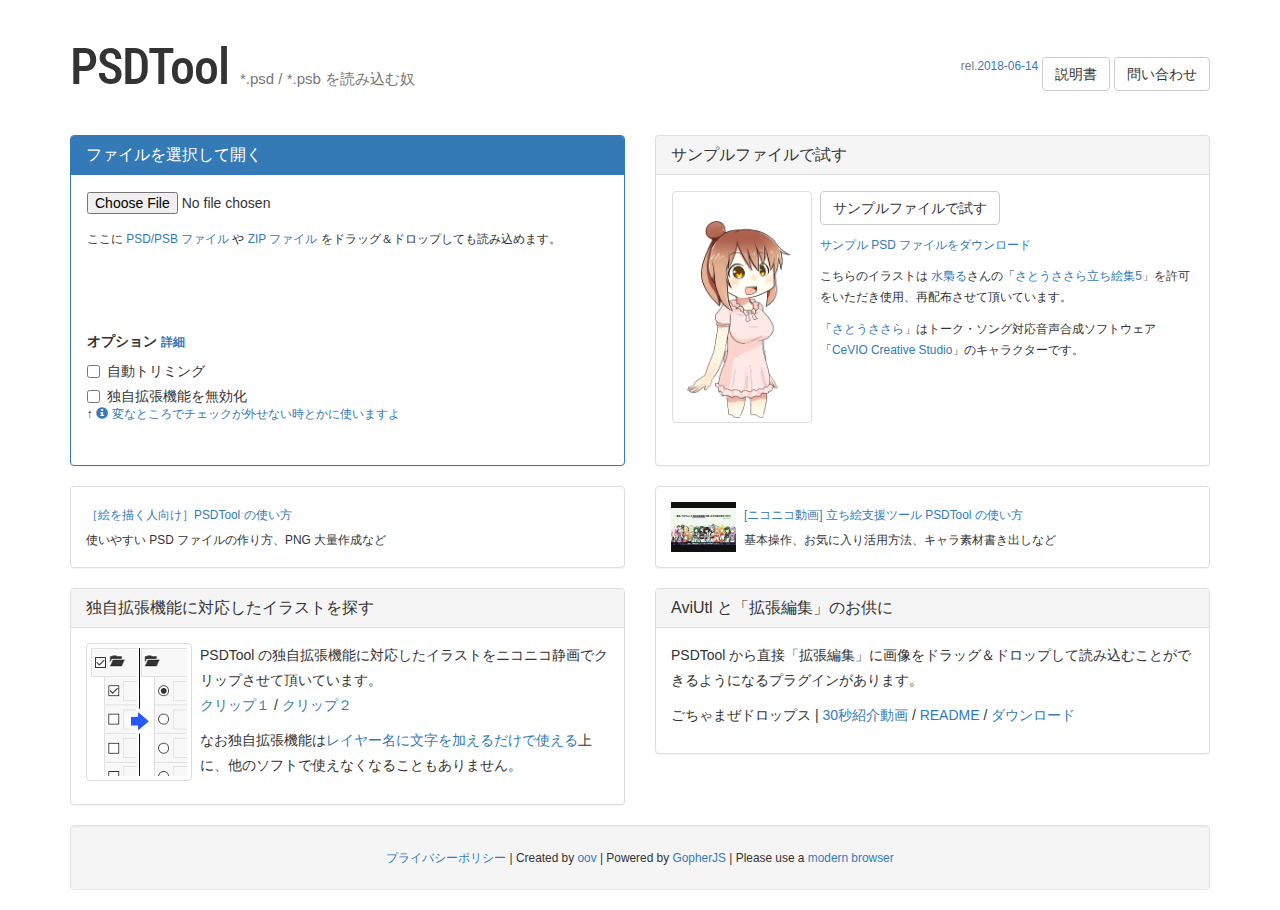
==== psdtool/index.html @ 68acddce "update psdtool" ====
<!DOCTYPE html>
<html lang="ja">
<meta charset="utf-8">
<meta name="viewport" content="width=device-width, initial-scale=1">
<title>PSDTool</title>
<!-- Global site tag (gtag.js) - Google Analytics -->
<script async src="https://www.googletagmanager.com/gtag/js?id=UA-112085472-1"></script>
<script>
  window.dataLayer = window.dataLayer || [];
  function gtag(){dataLayer.push(arguments);}
  gtag('js', new Date());

  gtag('config', 'UA-112085472-1');
</script>
<link rel="stylesheet" href="https://maxcdn.bootstrapcdn.com/bootstrap/3.3.7/css/bootstrap.min.css" integrity="sha384-BVYiiSIFeK1dGmJRAkycuHAHRg32OmUcww7on3RYdg4Va+PmSTsz/K68vbdEjh4u"
    crossorigin="anonymous">
<link rel='stylesheet' href='https://fonts.googleapis.com/css?family=Roboto+Condensed:700'>
<link href="css/3rd.min.css" rel="stylesheet">
<link href="css/main.css" rel="stylesheet">

<body>
	<div id="file-open-ui" class="container">
		<div class="row">
			<div class="col-sm-7 text-nowrap">
				<h1>
					PSDTool
					<small>*.psd / *.psb を読み込む奴</small>
				</h1>
			</div>
			<div class="col-sm-5 text-nowrap psdtool-header">
				<small class="text-muted">rel.<a href="manual.html#changes" target="manual">2018-06-14</a></small>
				<a href="manual.html" target="manual" class="btn btn-default">説明書</a>
				<a href="https://docs.google.com/forms/d/1JUpD_i4e1-lR1CbeE_Lf_83jYGfzVNYg1Bjjn3hOAIw/viewform?entry.484637404=%E4%B8%8D%E5%85%B7%E5%90%88%E3%81%8C%E3%81%82%E3%81%A3%E3%81%9F&entry.1692870994"
				    target="report" class="btn btn-default">問い合わせ</a>
			</div>
		</div>
		<div id="error-report-ui" class="row">
			<div class="col-xs-12">
				<div id="error-message" class="alert alert-danger" role="alert"></div>
			</div>
		</div>
		<div class="row psdtool-loading">
			<div class="col-sm-6">
				<div class="panel panel-primary">
					<div class="panel-heading">
						<h2 class="panel-title">ファイルを選択して開く</h2>
					</div>
					<div class="panel-body">
						<div id="dropzone">
							<p>
								<input type="file" accept=".psd,.zip">
							</p>
							<p><small>
								ここに <a href="manual.html#supported-filetype" target="manual">PSD/PSB ファイル</a> や <a href="manual.html#supported-filetype-zip" target="manual">ZIP ファイル</a> をドラッグ＆ドロップしても読み込めます。
							</small></p>
							<dl id="additional-options">
								<dt>オプション <small><a href="manual.html#feature-options" target="manual">詳細</a></small></dt>
								<dd class="checkbox">
									<label for="option-auto-trim">
										<input type="checkbox" id="option-auto-trim"> 自動トリミング
									</label>
								</dd>
								<dd class="checkbox">
									<label for="option-safe-mode">
										<input type="checkbox" id="option-safe-mode"> 独自拡張機能を無効化
									</label>
									<p class="small">↑ <a href="manual.html#faq-layer-check" target="manual"><span class="glyphicon glyphicon-info-sign"></span> 変なところでチェックが外せない時とかに使いますよ</a></p>
								</dd>
							</dl>
						</div>
					</div>
				</div>
			</div>
			<div class="col-sm-6">
				<div class="panel panel-default">
					<div class="panel-heading">
						<h2 class="panel-title">サンプルファイルで試す</h2>
					</div>
					<div class="panel-body">
						<div id="try-sample">
							<img src="img/sample.png" width="140" height="240" class="psdtool-sampleimg img-thumbnail pull-left" alt="">
							<p>
								<button class="btn btn-default" id="samplefile" data-filename="img/im5467479.psd">サンプルファイルで試す</button>
							</p>
							<small>
								<p><a href="img/im5467479.psd">サンプル PSD ファイルをダウンロード</a></p>
								<p>
									こちらのイラストは <a href="https://twitter.com/hrowl" target="_blank">水梟る</a>さんの「<a href="http://seiga.nicovideo.jp/seiga/im5467479" target="_blank">さとうささら立ち絵集5</a>」を許可をいただき使用、再配布させて頂いています。
								</p>
								<p>
									「<a href="http://satosasara.com/" target="_blank">さとうささら</a>」はトーク・ソング対応音声合成ソフトウェア「<a href="http://cevio.jp/" target="_blank">CeVIO Creative Studio</a>」のキャラクターです。
								</p>
							</small>
						</div>
					</div>
				</div>
			</div>
		</div>
		<div class="row">
			<div class="col-sm-6">
				<div class="panel panel-default">
					<div class="panel-body">
						<small>
							<a target="_blank" href="http://bl.oov.ch/2016/08/psdtool.html">［絵を描く人向け］PSDTool の使い方</a><br>
							使いやすい PSD ファイルの作り方、PNG 大量作成など
						</small>
					</div>
				</div>
			</div>
			<div class="col-sm-6">
				<div class="panel panel-default">
					<div class="panel-body">
						<a class="hidden-sm" target="_blank" href="http://www.nicovideo.jp/watch/sm28712861"><img src="img/movie-thumb.jpg" width="65" height="50" class="pull-left" alt="" style="margin-right: 8px"></a>
						<small>
								<a target="_blank" href="http://www.nicovideo.jp/watch/sm28712861">[ニコニコ動画] 立ち絵支援ツール PSDTool の使い方</a><br>
								基本操作、お気に入り活用方法、キャラ素材書き出しなど
							</small>
					</div>
				</div>
			</div>
			<div class="col-sm-6">
				<div class="panel panel-default">
					<div class="panel-heading">
						<h2 class="panel-title">独自拡張機能に対応したイラストを探す</h2>
					</div>
					<div class="panel-body">
						<img src="img/feature.png" class="psdtool-sampleimg img-thumbnail pull-left" alt="">
						<p>PSDTool の独自拡張機能に対応したイラストをニコニコ静画でクリップさせて頂いています。<br>
							<a href="http://seiga.nicovideo.jp/clip/1704637" target="_blank">クリップ１</a> /
							<a href="http://seiga.nicovideo.jp/clip/1826158" target="_blank">クリップ２</a></p>
						<p>なお独自拡張機能は<a href="manual.html#original-feature" target="manual">レイヤー名に文字を加えるだけで使える</a>上に、他のソフトで使えなくなることもありません。</p>
					</div>
				</div>
			</div>
			<div class="col-sm-6">
				<div class="panel panel-default">
					<div class="panel-heading">
						<h2 class="panel-title">AviUtl と「拡張編集」のお供に</h2>
					</div>
					<div class="panel-body">
						<p>
							PSDTool から直接「拡張編集」に画像をドラッグ＆ドロップして読み込むことができるようになるプラグインがあります。
						</p>
						<p>
							ごちゃまぜドロップス | <a href="https://twitter.com/oovch/status/699737247260606465" target="_blank">30秒紹介動画</a> / <a href="https://github.com/oov/aviutl_oledd#readme"
							    target="_blank">README</a> / <a href="https://github.com/oov/aviutl_oledd/releases" target="_blank">ダウンロード</a>
						</p>
					</div>
				</div>
			</div>
		</div>
		<div class="row">
			<div class="col-xs-12">
				<div class="well text-center">
					<small>
						<a href="manual.html#privacy" target="_blank">プライバシーポリシー</a> | Created by <a href="https://github.com/oov/PSDTool" target="_blank">oov</a> | Powered by <a href="http://www.gopherjs.org/" target="_blank">GopherJS</a> | Please use a <a href="https://whatbrowser.org/" target="_blank">modern browser</a>
					</small>
				</div>
			</div>
		</div>
	</div>
	<div id="main" class="split-pane fixed-left">
		<div id="side-container" class="split-pane-component">
			<div id="side-head">
				<button class="btn btn-sm btn-info btn-block psdtool-show-readme" data-toggle="modal" data-target="#readme-dialog">Readme を読む</button>
				<ul id="side-tab" class="nav nav-tabs">
					<li role="presentation" class="active"><a href="#layer-tree-pane" aria-controls="レイヤー" role="tab" data-toggle="tab">レイヤー</a></li>
					<li role="presentation"><a href="#favs-pane" aria-controls="お気に入り" role="tab" data-toggle="tab">お気に入り</a></li>
				</ul>
			</div>
			<div id="side-body">
				<div class="tab-content">
					<div role="tabpanel" class="tab-pane psdtool-tab-pane active" id="layer-tree-pane">
						<ul id="layer-tree"></ul>
						<div id="faview">
							<select class="form-control" id="faview-root-node"></select>
							<ul id="faview-tree"></ul>
						</div>
						<div id="layer-tree-toolbar" class="psdtool-tab-toolbar hidden clearfix">
							<div class="btn-toolbar pull-right" role="toolbar" aria-label="お気に入り編集">
								<div class="btn-group" role="group" aria-label="その他">
									<button type="button" id="show-layer-tree-view" class="btn btn-default btn-sm psdtool-toggle-tree-faview">レイヤーツリーに切り替え</button>
									<button type="button" id="show-faview" class="btn btn-default btn-sm psdtool-toggle-tree-faview">シンプルビューに切り替え</button>
								</div>
							</div>
						</div>
					</div>
					<div role="tabpanel" class="tab-pane psdtool-tab-pane" id="favs-pane">
						<div id="pfv-dropzone2">
							<div id="favorite-tree" data-root-name="お気に入り"></div>
						</div>
						<div id="favorite-toolbar" class="psdtool-tab-toolbar clearfix">
							<div class="btn-toolbar pull-right" role="toolbar" aria-label="お気に入り編集">
								<div class="btn-group" role="group" aria-label="新規">
									<button type="button" class="btn btn-default btn-sm" data-psdtool-tree-add-item="#favorite-tree" title="現在のレイヤー表示をお気に入りに追加(Ctrl + B / Option + B)"
									    data-caption="現在のレイヤー表示をお気に入りに追加"><span class="glyphicon glyphicon-star"></span></button>
									<button type="button" class="btn btn-default btn-sm" data-psdtool-tree-add-folder="#favorite-tree" title="新規フォルダー(Ctrl + D / Option + D)"
									    data-caption="新規フォルダーの追加"><span class="glyphicon glyphicon-folder-open"></span></button>
								</div>
								<div class="btn-group" role="group" aria-label="編集">
									<button type="button" class="btn btn-default btn-sm" data-psdtool-tree-rename="#favorite-tree" title="名前の変更(F2)"><span class="glyphicon glyphicon-pencil"></span></button>
									<button type="button" class="btn btn-default btn-sm" data-psdtool-tree-remove="#favorite-tree" title="削除"><span class="glyphicon glyphicon-remove"></span></button>
								</div>
								<div class="btn-group" role="group" aria-label="その他">
									<div class="btn-group" role="group">
										<button type="button" class="btn btn-default btn-sm dropdown-toggle" data-toggle="dropdown" aria-haspopup="true" aria-expanded="false">
											<span class="glyphicon glyphicon-menu-hamburger"></span>
											<span class="caret"></span>
										</button>
										<ul class="dropdown-menu dropdown-menu-right">
											<li><a href="#" data-toggle="modal" data-target="#bulk-create-folder-dialog"><span class="glyphicon glyphicon-folder-open"></span> 一括フォルダー作成</a></li>
											<li><a href="#" data-toggle="modal" data-target="#bulk-rename-dialog"><span class="glyphicon glyphicon-pencil"></span> 一括名前変更</a></li>
											<li role="separator" class="divider"></li>
											<li><a href="#" data-toggle="modal" data-target="#faview-setting-dialog"><span class="glyphicon glyphicon-th-list"></span> シンプルビュー設定</a></li>
											<li role="separator" class="divider"></li>
											<li><a href="#" data-toggle="modal" data-target="#import-dialog"><span class="glyphicon glyphicon-open-file"></span> インポート</a></li>
											<li><a href="#" data-toggle="modal" data-target="#export-dialog"><span class="glyphicon glyphicon-save-file"></span> エクスポート</a></li>
										</ul>
									</div>
								</div>
							</div>
						</div>
					</div>
				</div>
			</div>
		</div>
		<div id="splitter" class="split-pane-divider"></div>
		<div id="main-container" class="split-pane-component">
			<div id="misc-ui">
				<div class="form-inline">
					<div class="form-group psdtool-ui-item">
						<label for="flip" class="sr-only">反転</label>
						<div class="btn-group psdtool-flip-buttons" data-toggle="buttons">
							<label class="btn btn-default" title="左右反転">
								<input type="checkbox" id="flip-x"> &#x21c4;
							</label>
							<label class="btn btn-default" title="上下反転">
								<input type="checkbox" id="flip-y"> &#x21c5;
							</label>
						</div>
					</div>
					<div class="form-group psdtool-ui-item">
						<label for="fixed-side" class="sr-only">最大ピクセル数を指定する方向</label>
						<select class="form-control" id="fixed-side">
							<option value="h" selected="selected">縦</option>
							<option value="w">横</option>
						</select>
						<label for="max-pixels" class="sr-only">画像の最大ピクセル数</label>
						<div class="input-group">
							<input type="text" class="form-control" id="max-pixels" inputmode="numeric" value="1200" title="このピクセル数に収まるように画像を縮小">
							<div class="input-group-addon input-sm"><small>pxまで</small></div>
						</div>
					</div>
					<div class="form-group psdtool-ui-item">
						<label for="seq-dl-prefix" class="sr-only">ダウンロードファイル名の接頭辞</label>
						<input id="seq-dl-prefix" type="text" class="form-control" value="file_" title="ダウンロードする時のファイル名の接頭辞">
						<label for="seq-dl-num" class="sr-only">ダウンロードファイル名の通し番号</label>
						<input type="number" class="form-control" id="seq-dl-num" inputmode="numeric" value="0" title="ファイルの通し番号">
						<label for="seq-dl" class="sr-only">ファイルをダウンロード</label>
						<button id="seq-dl" class="btn btn-primary" title="PNG 形式で画像を保存">.png</button>
					</div>
				</div>
			</div>
			<div id="preview-container">
				<div id="preview-background">
					<canvas id="preview"></canvas>
					<div id="preview-notice">お気に入りプレビュー中</div>
				</div>
			</div>
		</div>
	</div>
	<div class="modal" id="filter-dialog" tabindex="-1" role="dialog" aria-labelledby="filter-dialog-label">
		<div class="modal-dialog" role="document">
			<div class="modal-content">
				<div class="modal-header">
					<button type="button" class="close" data-dismiss="modal" aria-label="Close"><span aria-hidden="true">&times;</span></button>
					<h4 class="modal-title" id="filter-dialog-label">フィルター</h4>
				</div>
				<div class="modal-body">
					<p><small>お気に入りの適用箇所を絞ることができます。<a href="manual.html#feature-filter" target="manual">詳細</a></small></p>
					<p>
						<label>
							<input type="checkbox" id="use-filter"> フィルター機能を使用する
						</label>
					</p>
					<ul id="filter-tree"></ul>
				</div>
			</div>
		</div>
	</div>
	<div class="modal" id="import-dialog" tabindex="-1" role="dialog" aria-labelledby="import-dialog-label">
		<div class="modal-dialog" role="document">
			<div class="modal-content">
				<div class="modal-header">
					<button type="button" class="close" data-dismiss="modal" aria-label="Close"><span aria-hidden="true">&times;</span></button>
					<h4 class="modal-title" id="import-dialog-label">インポート</h4>
				</div>
				<div class="modal-body">
					<dl>
						<dt>PFV ファイルをインポート</dt>
						<dd>
							<div id="pfv-dropzone">
								<p>
									<input type="file" accept=".pfv">
								</p>
								<p>ここにファイルをドロップしても読み込めます。</p>
							</div>
						</dd>
						<dt>最近使ったお気に入りからインポート</dt>
						<dd>
							<p>色付きのものは現在読み込んでいる PSD ファイルで作成されたお気に入りです。</p>
							<div class="list-group" id="pfv-recents"></div>
						</dd>
					</dl>
				</div>
			</div>
		</div>
	</div>
	<div class="modal" id="export-dialog" tabindex="-1" role="dialog" aria-labelledby="export-dialog-label">
		<div class="modal-dialog" role="document">
			<div class="modal-content">
				<div class="modal-header">
					<button type="button" class="close" data-dismiss="modal" aria-label="Close"><span aria-hidden="true">&times;</span></button>
					<h4 class="modal-title" id="export-dialog-label">エクスポート</h4>
				</div>
				<div class="modal-body">
					<p class="small"><a href="manual.html#faq-zip-mojibake" target="manual">ZIP ファイルが文字化けする場合はこちら</a></p>
					<button type="button" class="btn btn-default" data-dismiss="modal" id="export-favorites-pfv">PFV ファイルをエクスポート</button>
					<p><small>PFV ファイルはお気に入りの情報が記録されたテキストファイルで、「インポート」を使って読み込んだりエディタで開いて直接編集したりできます。</small></p>
					<div class="btn-group">
						<button type="button" class="btn btn-default" data-dismiss="modal" id="export-favorites-zip">画像を ZIP ファイルでエクスポート</button>
						<button type="button" class="btn btn-default dropdown-toggle" data-toggle="dropdown" aria-haspopup="true" aria-expanded="false">
							<span class="caret"></span>
							<span class="sr-only">オプション</span>
						</button>
						<ul class="dropdown-menu">
							<li><a href="#" data-dismiss="modal" id="export-favorites-zip-filter-solo">フィルタリングされた項目は残ったパーツのみを出力</a></li>
						</ul>
					</div>
					<p><small>PNG ファイルと PFV ファイルを無圧縮の ZIP ファイルに書き出します。画像には現在の反転や縮小の設定が適用されます。</small></p>
					<div class="btn-group">
						<button type="button" class="btn btn-default dropdown-toggle" data-toggle="dropdown" aria-haspopup="true" aria-expanded="false">
							シンプルビューの全パターンをエクスポート <span class="caret"></span>
						</button>
						<ul class="dropdown-menu">
							<li class="dropdown-header">PNG 詰め合わせ ZIP</li>
							<li><a href="#" data-dismiss="modal" data-export-faview="standard" data-structure="tree"><span class="psdtool-export-faview-type-caption">パーツ名あり / 入れ子</span><small class="text-muted">例: キャラ名\眉-困り\目-にっこり\口-笑い.png</small></a></li>
							<li><a href="#" data-dismiss="modal" data-export-faview="standard" data-structure="flat"><span class="psdtool-export-faview-type-caption">パーツ名あり / フラット</span><small class="text-muted">例: キャラ名_眉-困り_目-にっこり_口-笑い.png</small></a></li>
							<li><a href="#" data-dismiss="modal" data-export-faview="compact" data-structure="tree"><span class="psdtool-export-faview-type-caption">パーツ名なし / 入れ子</span><small class="text-muted">例: キャラ名\困り\にっこり\笑い.png</small></a></li>
							<li><a href="#" data-dismiss="modal" data-export-faview="compact" data-structure="flat"><span class="psdtool-export-faview-type-caption">パーツ名なし / フラット</span><small class="text-muted">例: キャラ名_困り_にっこり_笑い.png</small></a></li>
							<li role="separator" class="divider"></li>
							<li><a href="#" data-dismiss="modal" data-toggle="modal" data-target="#tiled-export-dialog">Tiled Map Editor 用にエクスポート...</a></li>
						</ul>
					</div>
					<p><small>
						シンプルビューで作成可能な全ての組み合わせを書き出します。
						ただし「目を決めるセレクトボックスが複数ある」など項目を操作した順番によって結果が変わるようなものには対応していません。
						画像には現在の反転や縮小の設定が適用されます。
					</small></p>
					<button type="button" class="btn btn-default" data-dismiss="modal" id="export-layer-structure">レイヤー構造をテキストファイルでエクスポート</button>
					<p><small>PSD ファイルのレイヤー構造をタブで整形された UTF-8 テキストファイルとして出力します。これにはお気に入りのデータは一切含まれていません。</small></p>
				</div>
			</div>
		</div>
	</div>
	<div class="modal" id="progress-dialog" tabindex="-1" role="dialog" data-backdrop="static" data-keyboard="false" aria-labelledby="progress-dialog-label">
		<div class="modal-dialog" role="document">
			<div class="modal-content">
				<div class="modal-header">
					<h4 class="modal-title" id="progress-dialog-label">Progress Dialog</h4>
				</div>
				<div class="modal-body">
					<div id="progress-dialog-progress-caption"></div>
					<div class="progress">
						<div id="progress-dialog-progress-bar" class="progress-bar" role="progressbar" aria-valuenow="0" aria-valuemin="0" aria-valuemax="100"></div>
					</div>
				</div>
			</div>
		</div>
	</div>
	<div class="modal" id="bulk-create-folder-dialog" tabindex="-1" role="dialog" data-backdrop="static" aria-labelledby="bulk-create-folder-dialog-label">
		<div class="modal-dialog" role="document">
			<div class="modal-content">
				<div class="modal-header">
					<button type="button" class="close" data-dismiss="modal" aria-label="Close"><span aria-hidden="true">&times;</span></button>
					<h4 class="modal-title" id="bulk-create-folder-dialog-label">お気に入りフォルダー作成</h4>
				</div>
				<div class="modal-body">
					<p>
						お気に入りに作成したいフォルダー名を改行で区切って入力してください。
						<br>先頭や末尾のスペース、空行などは無視されます。
					</p>
					<p>
						<textarea id="bulk-create-folder-textarea" class="form-control" rows="8"></textarea>
					</p>
					<button type="button" class="btn btn-primary" data-dismiss="modal" id="bulk-create-folder">フォルダー作成</button>
				</div>
			</div>
		</div>
	</div>
	<div class="modal" id="bulk-rename-dialog" tabindex="-1" role="dialog" data-backdrop="static" aria-labelledby="bulk-rename-dialog-label">
		<div class="modal-dialog" role="document">
			<div class="modal-content">
				<div class="modal-header">
					<button type="button" class="close" data-dismiss="modal" aria-label="Close"><span aria-hidden="true">&times;</span></button>
					<h4 class="modal-title" id="bulk-rename-dialog-label">一括名前変更</h4>
				</div>
				<div class="modal-body">
					<p>
						入力欄を書き換えて「名前を変更」ボタンを押すと変更されます。
						<br> また、入力欄を空欄して名前を変更をすると、上から順番に数字が割り当てられます。
					</p>
					<ul id="bulk-rename-tree"></ul>
					<p class="form-inline">空欄には
						<select id="rename-digits" class="form-control">
							<option value="1">1</option>
							<option value="2" selected>2</option>
							<option value="3">3</option>
							<option value="4">4</option>
						</select> 桁の数字を
						<input type="number" id="rename-start-number" inputmode="numeric" value="0" class="form-control"> から順番に割り当て
					</p>
					<button type="button" class="btn btn-primary" data-dismiss="modal" id="bulk-rename">名前を変更</button>
				</div>
			</div>
		</div>
	</div>
	<div class="modal" id="readme-dialog" tabindex="-1" role="dialog" aria-labelledby="readme-dialog-label">
		<div class="modal-dialog modal-lg" role="document">
			<div class="modal-content">
				<div class="modal-header">
					<button type="button" class="close" data-dismiss="modal" aria-label="Close"><span aria-hidden="true">&times;</span></button>
					<h4 class="modal-title" id="readme-dialog-label">Readme</h4>
				</div>
				<div class="modal-body">
					<pre id="readme"></pre>
				</div>
			</div>
		</div>
	</div>
	<div class="modal" id="faview-setting-dialog" tabindex="-1" role="dialog" aria-labelledby="faview-setting-dialog-label">
		<div class="modal-dialog" role="document">
			<div class="modal-content">
				<div class="modal-header">
					<button type="button" class="close" data-dismiss="modal" aria-label="Close"><span aria-hidden="true">&times;</span></button>
					<h4 class="modal-title" id="faview-setting-dialog-label">シンプルビュー設定</h4>
				</div>
				<div class="modal-body">
					<p><small>
						「シンプルビュー」はレイヤーツリーの代わりに使える、シンプルな切り替え方式の表示形式です。<br>
						これを使用するためにはフィルタリングされたお気に入りを組み立てる必要があります。<a href="manual.html#feature-faview" target="manual">詳細</a>
					</small></p>
					<div class="form-group">
						<label for="faview-mode">シンプルビューが使えるお気に入りデータを読み込んだ時の動作</label>
						<select class="form-control" id="faview-mode">
							<option value="0">レイヤーツリーを表示</option>
							<option value="1">シンプルビューを表示</option>
							<option value="2">シンプルビューを表示 ＋ Readme があれば自動表示</option>
						</select>
					</div>
				</div>
			</div>
		</div>
	</div>
	<div class="modal" id="tiled-export-dialog" tabindex="-1" role="dialog" aria-labelledby="tiled-export-dialog-label">
		<div class="modal-dialog" role="document">
			<div class="modal-content">
				<div class="modal-header">
					<button type="button" class="close" data-dismiss="modal" aria-label="Close"><span aria-hidden="true">&times;</span></button>
					<h4 class="modal-title" id="tiled-export-dialog-label">Tiled Map Editor 用にエクスポート</h4>
				</div>
				<div class="modal-body">
					<dl>
						<dt>フォルダー構造</dt>
						<dd>
							<p>
								<select id="tiled-export-naming-rule" class="form-control">
									<option value="standard,tree">パーツ名あり / 入れ子　 例: キャラ名\眉-困り\目-にっこり\口-笑い</option>
									<option value="standard,flat">パーツ名あり / フラット 例: キャラ名_眉-困り_目-にっこり_口-笑い</option>
									<option value="compact,tree">パーツ名なし / 入れ子　 例: キャラ名\困り\にっこり\笑い</option>
									<option value="compact,flat">パーツ名なし / フラット 例: キャラ名_困り_にっこり_笑い</option>
									<option value="index,tree">番号のみ / 入れ子 例: キャラ名\0\0\0</option>
									<option value="index,flat">番号のみ / フラット 例: キャラ名_0_0_0</option>
								</select>
							</p>
						</dd>
						<dt>ファイル形式</dt>
						<dd>
							<p>
								<select id="tiled-export-format" class="form-control">
									<option value="tmx,csv">TMX / タイルデータ: CSV</option>
									<option value="tmx,xml">TMX / タイルデータ: XML</option>
									<option value="tmx,bin">TMX / タイルデータ: Base64</option>
									<option value="tmx,binz">TMX / タイルデータ: Base64(zlib)</option>
									<option value="json,csv">JSON / タイルデータ: 配列</option>
									<option value="json,bin">JSON / タイルデータ: Base64</option>
									<option value="json,binz">JSON / タイルデータ: Base64(zlib)</option>
									<option value="js,csv">JavaScript + HTML / タイルデータ: CSV</option>
									<option value="js,bin">JavaScript + HTML / タイルデータ: Base64</option>
									<option value="js,binz">JavaScript + HTML / タイルデータ: Base64(zlib)</option>
									<option value="raw,csv">CSV</option>
									<option value="raw,bin">Binary</option>
								</select>
							</p>
						</dd>
						<dt>TSX ファイルの使用</dt>
						<dd>
							<p>
								<select id="tiled-export-usetsx" class="form-control">
									<option value="no">使わない</option>
									<option value="yes">使う</option>
								</select>
							</p>
						</dd>
						<dt>ZIP 格納方法</dt>
						<dd>
							<p>
								<select id="tiled-export-compress" class="form-control">
									<option value="deflate">画像以外を圧縮</option>
									<option value="store">無圧縮</option>
								</select>
							</p>
						</dd>
					</dl>
					<button type="button" class="btn btn-primary" data-dismiss="modal" id="export-tiled">エクスポート</button>
				</div>
			</div>
		</div>
	</div>
	<script src="https://ajax.googleapis.com/ajax/libs/jquery/2.2.4/jquery.min.js"></script>
	<script src="https://maxcdn.bootstrapcdn.com/bootstrap/3.3.7/js/bootstrap.min.js" integrity="sha384-Tc5IQib027qvyjSMfHjOMaLkfuWVxZxUPnCJA7l2mCWNIpG9mGCD8wGNIcPD7Txa"
	    crossorigin="anonymous"></script>
	<script id="psdgo" src="js/psd.min.js"></script>
	<script src="js/3rd.min.js"></script>
	<script src="js/index.js"></script>
</body>

</html>
---- psdtool/css/3rd.min.css ----
/*!

Split Pane v0.8.0

Copyright (c) 2014 Simon Hagström

Released under the MIT license
https://raw.github.com/shagstrom/split-pane/master/LICENSE

*/.jstree-anchor:focus,.vakata-context li>a:focus{outline:0}.jstree-anchor,.jstree-node{white-space:nowrap}.split-pane{position:relative;height:100%;width:100%;overflow:hidden}.split-pane.fixed-bottom>.split-pane-component,.split-pane.fixed-top>.split-pane-component,.split-pane.horizontal-percent>.split-pane-component{position:absolute;left:0;width:100%;overflow:auto;top:auto;bottom:0;z-index:1}.split-pane.fixed-bottom>.split-pane-component:first-child,.split-pane.fixed-top>.split-pane-component:first-child,.split-pane.horizontal-percent>.split-pane-component:first-child{top:0;bottom:auto}.split-pane.fixed-bottom>.split-pane-divider,.split-pane.fixed-top>.split-pane-divider,.split-pane.horizontal-percent>.split-pane-divider{position:absolute;width:100%;left:0;cursor:row-resize;z-index:2}.split-pane.fixed-bottom>.split-pane-divider>.split-pane-divider-inner,.split-pane.fixed-top>.split-pane-divider>.split-pane-divider-inner,.split-pane.horizontal-percent>.split-pane-divider>.split-pane-divider-inner{position:absolute;top:-5px;left:0;box-sizing:content-box;width:100%;height:100%;padding:5px 0}.split-pane.fixed-left>.split-pane-component,.split-pane.fixed-right>.split-pane-component,.split-pane.vertical-percent>.split-pane-component{position:absolute;top:0;height:100%;overflow:auto;left:auto;right:0;z-index:1}.split-pane.fixed-left>.split-pane-component:first-child,.split-pane.fixed-right>.split-pane-component:first-child,.split-pane.vertical-percent>.split-pane-component:first-child{left:0;right:auto}.split-pane.fixed-left>.split-pane-divider,.split-pane.fixed-right>.split-pane-divider,.split-pane.vertical-percent>.split-pane-divider{position:absolute;height:100%;top:0;cursor:col-resize;z-index:2}.split-pane.fixed-left>.split-pane-divider>.split-pane-divider-inner,.split-pane.fixed-right>.split-pane-divider>.split-pane-divider-inner,.split-pane.vertical-percent>.split-pane-divider>.split-pane-divider-inner{position:absolute;top:0;left:-5px;box-sizing:content-box;width:100%;height:100%;padding:0 5px}.split-pane-resize-shim{position:absolute;top:0;left:0;width:100%;height:100%;z-index:10000;display:none}.split-pane.fixed-left>.split-pane-resize-shim,.split-pane.fixed-right>.split-pane-resize-shim,.split-pane.vertical-percent>.split-pane-resize-shim{cursor:col-resize}.split-pane.fixed-bottom>.split-pane-resize-shim,.split-pane.fixed-top>.split-pane-resize-shim,.split-pane.horizontal-percent>.split-pane-resize-shim{cursor:row-resize}.jstree-children,.jstree-container-ul,.jstree-node{display:block;margin:0;padding:0;list-style-type:none;list-style-image:none}.jstree-anchor,.jstree-icon,.jstree-icon:empty{display:inline-block;margin:0;vertical-align:top}.jstree-anchor{padding:0 4px 0 1px}.jstree-anchor,.jstree-anchor:active,.jstree-anchor:hover,.jstree-anchor:link,.jstree-anchor:visited{text-decoration:none;color:inherit}.jstree-icon,.jstree-icon:empty{text-decoration:none;padding:0;text-align:center}.jstree-ocl{cursor:pointer}.jstree-leaf>.jstree-ocl{cursor:default}.jstree .jstree-open>.jstree-children{display:block}.jstree .jstree-closed>.jstree-children,.jstree .jstree-leaf>.jstree-children,.jstree-anchor>.jstree-themeicon-hidden,.jstree-hidden,.jstree-no-icons .jstree-themeicon{display:none}.jstree-anchor>.jstree-themeicon{margin-right:2px}.jstree-rtl .jstree-anchor{padding:0 1px 0 4px}.jstree-rtl .jstree-anchor>.jstree-themeicon{margin-left:2px;margin-right:0}.jstree-rtl .jstree-node{margin-left:0}.jstree-rtl .jstree-container-ul>.jstree-node{margin-right:0}.jstree-wholerow-ul{position:relative;display:inline-block;min-width:100%}.jstree-wholerow-ul .jstree-leaf>.jstree-ocl{cursor:pointer}.jstree-wholerow-ul .jstree-anchor,.jstree-wholerow-ul .jstree-icon{position:relative}.jstree-wholerow-ul .jstree-wholerow{width:100%;cursor:pointer;position:absolute;left:0;-webkit-user-select:none;-moz-user-select:none;-ms-user-select:none;user-select:none}.vakata-context{display:none}.vakata-context,.vakata-context ul{margin:0;padding:2px;position:absolute;background:#f5f5f5;border:1px solid #979797;box-shadow:2px 2px 2px #999}.vakata-context .vakata-context-hover>a,.vakata-context li>a:hover{position:relative;background-color:#e8eff7;box-shadow:0 0 2px #0a6aa1}.vakata-context ul{list-style:none;left:100%;margin-top:-2.7em;margin-left:-4px}.vakata-context .vakata-context-right ul{left:auto;right:100%;margin-left:auto;margin-right:-4px}.vakata-context li{list-style:none;display:inline}.vakata-context li>a{display:block;padding:0 2em;text-decoration:none;width:auto;color:#000;white-space:nowrap;line-height:2.4em;text-shadow:1px 1px 0 #fff;border-radius:1px}.vakata-context li>a>i,.vakata-context li>a>i:empty{width:2.4em;line-height:2.4em}.vakata-context li>a.vakata-context-parent{background-image:url([data-uri]);background-position:right center;background-repeat:no-repeat}.vakata-context .vakata-context-separator>a,.vakata-context .vakata-context-separator>a:hover{background:#fff;border:0;border-top:1px solid #e2e3e3;height:1px;min-height:1px;max-height:1px;padding:0;margin:0 0 0 2.4em;border-left:1px solid #e0e0e0;text-shadow:0 0 0 transparent;box-shadow:0 0 0 transparent;border-radius:0}.vakata-context .vakata-contextmenu-disabled a,.vakata-context .vakata-contextmenu-disabled a:hover{color:silver;background-color:transparent;border:0;box-shadow:0 0 0}.vakata-context li>a>i{text-decoration:none;display:inline-block;height:2.4em;background:0 0;margin:0 0 0 -2em;vertical-align:top;text-align:center}.vakata-context li>a .vakata-contextmenu-sep{display:inline-block;width:1px;height:2.4em;background:#fff;margin:0 .5em 0 0;border-left:1px solid #e2e3e3}.vakata-context .vakata-contextmenu-shortcut{font-size:.8em;color:silver;opacity:.5;display:none}.vakata-context-rtl ul{left:auto;right:100%;margin-left:auto;margin-right:-4px}.vakata-context-rtl li>a.vakata-context-parent{background-image:url([data-uri]);background-position:left center;background-repeat:no-repeat}.vakata-context-rtl .vakata-context-separator>a{margin:0 2.4em 0 0;border-left:0;border-right:1px solid #e2e3e3}.vakata-context-rtl .vakata-context-left ul{right:auto;left:100%;margin-left:-4px;margin-right:auto}.vakata-context-rtl li>a>i{margin:0 -2em 0 0}.vakata-context-rtl li>a .vakata-contextmenu-sep{margin:0 0 0 .5em;border-left-color:#fff;background:#e2e3e3}#jstree-marker{position:absolute;top:0;left:0;margin:-5px 0 0;padding:0;border-right:0;border-top:5px solid transparent;border-bottom:5px solid transparent;border-left:5px solid;width:0;height:0;font-size:0;line-height:0}#jstree-dnd{line-height:16px;margin:0;padding:4px}#jstree-dnd .jstree-copy,#jstree-dnd .jstree-icon{display:inline-block;text-decoration:none;margin:0 2px 0 0;padding:0;width:16px;height:16px}#jstree-dnd .jstree-ok{background:green}#jstree-dnd .jstree-er{background:red}#jstree-dnd .jstree-copy{margin:0 2px}.jstree-default .jstree-icon,.jstree-default .jstree-node{background-repeat:no-repeat;background-color:transparent}.jstree-default .jstree-anchor,.jstree-default .jstree-wholerow{transition:background-color .15s,box-shadow .15s}.jstree-default .jstree-hovered{background:#e7f4f9;border-radius:2px;box-shadow:inset 0 0 1px #ccc}.jstree-default .jstree-clicked{background:#beebff;border-radius:2px;box-shadow:inset 0 0 1px #999}.jstree-default .jstree-no-icons .jstree-anchor>.jstree-themeicon{display:none}.jstree-default .jstree-disabled{color:#666}.jstree-default .jstree-disabled.jstree-hovered{box-shadow:none}.jstree-default .jstree-disabled>.jstree-icon{opacity:.8;filter:url("data:image/svg+xml;utf8,<svg xmlns=\'http://www.w3.org/2000/svg\'><filter id=\'jstree-grayscale\'><feColorMatrix type=\'matrix\' values=\'0.3333 0.3333 0.3333 0 0 0.3333 0.3333 0.3333 0 0 0.3333 0.3333 0.3333 0 0 0 0 0 1 0\'/></filter></svg>#jstree-grayscale");filter:gray;-webkit-filter:grayscale(100%)}.jstree-default .jstree-search{font-style:italic;color:#8b0000;font-weight:700}.jstree-default .jstree-no-checkboxes .jstree-checkbox{display:none!important}.jstree-default.jstree-checkbox-no-clicked .jstree-clicked{background:0 0;box-shadow:none}.jstree-default.jstree-checkbox-no-clicked .jstree-clicked.jstree-hovered{background:#e7f4f9}.jstree-default.jstree-checkbox-no-clicked>.jstree-wholerow-ul .jstree-wholerow-clicked{background:0 0}.jstree-default.jstree-checkbox-no-clicked>.jstree-wholerow-ul .jstree-wholerow-clicked.jstree-wholerow-hovered{background:#e7f4f9}.jstree-default>.jstree-striped{min-width:100%;display:inline-block;background:url([data-uri]) left top}.jstree-default>.jstree-wholerow-ul .jstree-clicked,.jstree-default>.jstree-wholerow-ul .jstree-hovered{background:0 0;box-shadow:none;border-radius:0}.jstree-default .jstree-wholerow{-moz-box-sizing:border-box;-webkit-box-sizing:border-box;box-sizing:border-box;height:24px}.jstree-default .jstree-wholerow-hovered{background:#e7f4f9}.jstree-default .jstree-wholerow-clicked{background:#beebff;background:-webkit-linear-gradient(top,#beebff 0,#a8e4ff 100%);background:linear-gradient(to bottom,#beebff 0,#a8e4ff 100%)}.jstree-default .jstree-node{min-height:24px;line-height:24px;margin-left:24px;min-width:24px;background-position:-292px -4px;background-repeat:repeat-y}.jstree-default .jstree-anchor{line-height:24px;height:24px}.jstree-default .jstree-icon,.jstree-default .jstree-icon:empty{width:24px;height:24px;line-height:24px}.jstree-default .jstree-icon,.jstree-default .jstree-node{background-image:url(../js/3rd/jstree/32px.png)}.jstree-default .jstree-last{background:0 0}.jstree-default .jstree-open>.jstree-ocl{background-position:-132px -4px}.jstree-default .jstree-closed>.jstree-ocl{background-position:-100px -4px}.jstree-default .jstree-leaf>.jstree-ocl{background-position:-68px -4px}.jstree-default .jstree-themeicon{background-position:-260px -4px}.jstree-default>.jstree-no-dots .jstree-leaf>.jstree-ocl,.jstree-default>.jstree-no-dots .jstree-node{background:0 0}.jstree-default>.jstree-no-dots .jstree-open>.jstree-ocl{background-position:-36px -4px}.jstree-default>.jstree-no-dots .jstree-closed>.jstree-ocl{background-position:-4px -4px}.jstree-default .jstree-disabled,.jstree-default .jstree-disabled.jstree-hovered{background:0 0}.jstree-default .jstree-disabled.jstree-clicked{background:#efefef}.jstree-default .jstree-checkbox{background-position:-164px -4px}.jstree-default .jstree-checkbox:hover{background-position:-164px -36px}.jstree-default .jstree-checked>.jstree-checkbox,.jstree-default.jstree-checkbox-selection .jstree-clicked>.jstree-checkbox{background-position:-228px -4px}.jstree-default .jstree-checked>.jstree-checkbox:hover,.jstree-default.jstree-checkbox-selection .jstree-clicked>.jstree-checkbox:hover{background-position:-228px -36px}.jstree-default .jstree-anchor>.jstree-undetermined{background-position:-196px -4px}.jstree-default .jstree-anchor>.jstree-undetermined:hover{background-position:-196px -36px}.jstree-default .jstree-checkbox-disabled{opacity:.8;filter:url("data:image/svg+xml;utf8,<svg xmlns=\'http://www.w3.org/2000/svg\'><filter id=\'jstree-grayscale\'><feColorMatrix type=\'matrix\' values=\'0.3333 0.3333 0.3333 0 0 0.3333 0.3333 0.3333 0 0 0.3333 0.3333 0.3333 0 0 0 0 0 1 0\'/></filter></svg>#jstree-grayscale");filter:gray;-webkit-filter:grayscale(100%)}.jstree-default>.jstree-striped{background-size:auto 48px}.jstree-default.jstree-rtl .jstree-node{margin-right:24px;background-position:100% 1px;background-repeat:repeat-y}.jstree-default.jstree-rtl .jstree-open>.jstree-ocl{background-position:-132px -36px}.jstree-default.jstree-rtl .jstree-closed>.jstree-ocl{background-position:-100px -36px}.jstree-default.jstree-rtl .jstree-leaf>.jstree-ocl{background-position:-68px -36px}.jstree-default.jstree-rtl>.jstree-no-dots .jstree-leaf>.jstree-ocl,.jstree-default.jstree-rtl>.jstree-no-dots .jstree-node{background:0 0}.jstree-default.jstree-rtl>.jstree-no-dots .jstree-open>.jstree-ocl{background-position:-36px -36px}.jstree-default.jstree-rtl>.jstree-no-dots .jstree-closed>.jstree-ocl{background-position:-4px -36px}.jstree-default .jstree-themeicon-custom{background-color:transparent;background-image:none;background-position:0 0}.jstree-default>.jstree-container-ul .jstree-loading>.jstree-ocl{background:url(../js/3rd/jstree/throbber.gif) center center no-repeat}.jstree-default .jstree-file{background:url(../js/3rd/jstree/32px.png) -100px -68px no-repeat}.jstree-default .jstree-folder{background:url(../js/3rd/jstree/32px.png) -260px -4px no-repeat}.jstree-default>.jstree-container-ul>.jstree-node{margin-left:0;margin-right:0}#jstree-dnd.jstree-default{line-height:24px;padding:0 4px}#jstree-dnd.jstree-default .jstree-er,#jstree-dnd.jstree-default .jstree-ok{background-image:url(../js/3rd/jstree/32px.png);background-repeat:no-repeat;background-color:transparent}#jstree-dnd.jstree-default i{background:0 0;width:24px;height:24px;line-height:24px}#jstree-dnd.jstree-default .jstree-ok{background-position:-4px -68px}#jstree-dnd.jstree-default .jstree-er{background-position:-36px -68px}.jstree-default.jstree-rtl .jstree-node{background-image:url([data-uri])}.jstree-default.jstree-rtl .jstree-last{background:0 0}.jstree-default-small .jstree-node{min-height:18px;line-height:18px;margin-left:18px;min-width:18px;background-position:-295px -7px;background-repeat:repeat-y}.jstree-default-small .jstree-anchor{line-height:18px;height:18px}.jstree-default-small .jstree-icon,.jstree-default-small .jstree-icon:empty{width:18px;height:18px;line-height:18px}.jstree-default-small .jstree-wholerow{height:18px}.jstree-default-small .jstree-icon,.jstree-default-small .jstree-node{background-image:url(../js/3rd/jstree/32px.png)}.jstree-default-small .jstree-last{background:0 0}.jstree-default-small .jstree-open>.jstree-ocl{background-position:-135px -7px}.jstree-default-small .jstree-closed>.jstree-ocl{background-position:-103px -7px}.jstree-default-small .jstree-leaf>.jstree-ocl{background-position:-71px -7px}.jstree-default-small .jstree-themeicon{background-position:-263px -7px}.jstree-default-small>.jstree-no-dots .jstree-leaf>.jstree-ocl,.jstree-default-small>.jstree-no-dots .jstree-node{background:0 0}.jstree-default-small>.jstree-no-dots .jstree-open>.jstree-ocl{background-position:-39px -7px}.jstree-default-small>.jstree-no-dots .jstree-closed>.jstree-ocl{background-position:-7px -7px}.jstree-default-small .jstree-disabled,.jstree-default-small .jstree-disabled.jstree-hovered{background:0 0}.jstree-default-small .jstree-disabled.jstree-clicked{background:#efefef}.jstree-default-small .jstree-checkbox{background-position:-167px -7px}.jstree-default-small .jstree-checkbox:hover{background-position:-167px -39px}.jstree-default-small .jstree-checked>.jstree-checkbox,.jstree-default-small.jstree-checkbox-selection .jstree-clicked>.jstree-checkbox{background-position:-231px -7px}.jstree-default-small .jstree-checked>.jstree-checkbox:hover,.jstree-default-small.jstree-checkbox-selection .jstree-clicked>.jstree-checkbox:hover{background-position:-231px -39px}.jstree-default-small .jstree-anchor>.jstree-undetermined{background-position:-199px -7px}.jstree-default-small .jstree-anchor>.jstree-undetermined:hover{background-position:-199px -39px}.jstree-default-small .jstree-checkbox-disabled{opacity:.8;filter:url("data:image/svg+xml;utf8,<svg xmlns=\'http://www.w3.org/2000/svg\'><filter id=\'jstree-grayscale\'><feColorMatrix type=\'matrix\' values=\'0.3333 0.3333 0.3333 0 0 0.3333 0.3333 0.3333 0 0 0.3333 0.3333 0.3333 0 0 0 0 0 1 0\'/></filter></svg>#jstree-grayscale");filter:gray;-webkit-filter:grayscale(100%)}.jstree-default-small>.jstree-striped{background-size:auto 36px}.jstree-default-small.jstree-rtl .jstree-node{margin-right:18px;background-position:100% 1px;background-repeat:repeat-y}.jstree-default-small.jstree-rtl .jstree-open>.jstree-ocl{background-position:-135px -39px}.jstree-default-small.jstree-rtl .jstree-closed>.jstree-ocl{background-position:-103px -39px}.jstree-default-small.jstree-rtl .jstree-leaf>.jstree-ocl{background-position:-71px -39px}.jstree-default-small.jstree-rtl>.jstree-no-dots .jstree-leaf>.jstree-ocl,.jstree-default-small.jstree-rtl>.jstree-no-dots .jstree-node{background:0 0}.jstree-default-small.jstree-rtl>.jstree-no-dots .jstree-open>.jstree-ocl{background-position:-39px -39px}.jstree-default-small.jstree-rtl>.jstree-no-dots .jstree-closed>.jstree-ocl{background-position:-7px -39px}.jstree-default-small .jstree-themeicon-custom{background-color:transparent;background-image:none;background-position:0 0}.jstree-default-small>.jstree-container-ul .jstree-loading>.jstree-ocl{background:url(../js/3rd/jstree/throbber.gif) center center no-repeat}.jstree-default-small .jstree-file{background:url(../js/3rd/jstree/32px.png) -103px -71px no-repeat}.jstree-default-small .jstree-folder{background:url(../js/3rd/jstree/32px.png) -263px -7px no-repeat}.jstree-default-small>.jstree-container-ul>.jstree-node{margin-left:0;margin-right:0}#jstree-dnd.jstree-default-small{line-height:18px;padding:0 4px}#jstree-dnd.jstree-default-small .jstree-er,#jstree-dnd.jstree-default-small .jstree-ok{background-image:url(../js/3rd/jstree/32px.png);background-repeat:no-repeat;background-color:transparent}#jstree-dnd.jstree-default-small i{background:0 0;width:18px;height:18px;line-height:18px}#jstree-dnd.jstree-default-small .jstree-ok{background-position:-7px -71px}#jstree-dnd.jstree-default-small .jstree-er{background-position:-39px -71px}.jstree-default-small.jstree-rtl .jstree-node{background-image:url([data-uri])}.jstree-default-small.jstree-rtl .jstree-last{background:0 0}.jstree-default-large .jstree-node{min-height:32px;line-height:32px;margin-left:32px;min-width:32px;background-position:-288px 0;background-repeat:repeat-y}.jstree-default-large .jstree-anchor{line-height:32px;height:32px}.jstree-default-large .jstree-icon,.jstree-default-large .jstree-icon:empty{width:32px;height:32px;line-height:32px}.jstree-default-large .jstree-wholerow{height:32px}.jstree-default-large .jstree-icon,.jstree-default-large .jstree-node{background-image:url(../js/3rd/jstree/32px.png)}.jstree-default-large .jstree-last{background:0 0}.jstree-default-large .jstree-open>.jstree-ocl{background-position:-128px 0}.jstree-default-large .jstree-closed>.jstree-ocl{background-position:-96px 0}.jstree-default-large .jstree-leaf>.jstree-ocl{background-position:-64px 0}.jstree-default-large .jstree-themeicon{background-position:-256px 0}.jstree-default-large>.jstree-no-dots .jstree-leaf>.jstree-ocl,.jstree-default-large>.jstree-no-dots .jstree-node{background:0 0}.jstree-default-large>.jstree-no-dots .jstree-open>.jstree-ocl{background-position:-32px 0}.jstree-default-large>.jstree-no-dots .jstree-closed>.jstree-ocl{background-position:0 0}.jstree-default-large .jstree-disabled,.jstree-default-large .jstree-disabled.jstree-hovered{background:0 0}.jstree-default-large .jstree-disabled.jstree-clicked{background:#efefef}.jstree-default-large .jstree-checkbox{background-position:-160px 0}.jstree-default-large .jstree-checkbox:hover{background-position:-160px -32px}.jstree-default-large .jstree-checked>.jstree-checkbox,.jstree-default-large.jstree-checkbox-selection .jstree-clicked>.jstree-checkbox{background-position:-224px 0}.jstree-default-large .jstree-checked>.jstree-checkbox:hover,.jstree-default-large.jstree-checkbox-selection .jstree-clicked>.jstree-checkbox:hover{background-position:-224px -32px}.jstree-default-large .jstree-anchor>.jstree-undetermined{background-position:-192px 0}.jstree-default-large .jstree-anchor>.jstree-undetermined:hover{background-position:-192px -32px}.jstree-default-large .jstree-checkbox-disabled{opacity:.8;filter:url("data:image/svg+xml;utf8,<svg xmlns=\'http://www.w3.org/2000/svg\'><filter id=\'jstree-grayscale\'><feColorMatrix type=\'matrix\' values=\'0.3333 0.3333 0.3333 0 0 0.3333 0.3333 0.3333 0 0 0.3333 0.3333 0.3333 0 0 0 0 0 1 0\'/></filter></svg>#jstree-grayscale");filter:gray;-webkit-filter:grayscale(100%)}.jstree-default-large>.jstree-striped{background-size:auto 64px}.jstree-default-large.jstree-rtl .jstree-node{margin-right:32px;background-position:100% 1px;background-repeat:repeat-y}.jstree-default-large.jstree-rtl .jstree-open>.jstree-ocl{background-position:-128px -32px}.jstree-default-large.jstree-rtl .jstree-closed>.jstree-ocl{background-position:-96px -32px}.jstree-default-large.jstree-rtl .jstree-leaf>.jstree-ocl{background-position:-64px -32px}.jstree-default-large.jstree-rtl>.jstree-no-dots .jstree-leaf>.jstree-ocl,.jstree-default-large.jstree-rtl>.jstree-no-dots .jstree-node{background:0 0}.jstree-default-large.jstree-rtl>.jstree-no-dots .jstree-open>.jstree-ocl{background-position:-32px -32px}.jstree-default-large.jstree-rtl>.jstree-no-dots .jstree-closed>.jstree-ocl{background-position:0 -32px}.jstree-default-large .jstree-themeicon-custom{background-color:transparent;background-image:none;background-position:0 0}.jstree-default-large>.jstree-container-ul .jstree-loading>.jstree-ocl{background:url(../js/3rd/jstree/throbber.gif) center center no-repeat}.jstree-default-large .jstree-file{background:url(../js/3rd/jstree/32px.png) -96px -64px no-repeat}.jstree-default-large .jstree-folder{background:url(../js/3rd/jstree/32px.png) -256px 0 no-repeat}.jstree-default-large>.jstree-container-ul>.jstree-node{margin-left:0;margin-right:0}#jstree-dnd.jstree-default-large{line-height:32px;padding:0 4px}#jstree-dnd.jstree-default-large .jstree-er,#jstree-dnd.jstree-default-large .jstree-ok{background-image:url(../js/3rd/jstree/32px.png);background-repeat:no-repeat;background-color:transparent}#jstree-dnd.jstree-default-large i{background:0 0;width:32px;height:32px;line-height:32px}#jstree-dnd.jstree-default-large .jstree-ok{background-position:0 -64px}#jstree-dnd.jstree-default-large .jstree-er{background-position:-32px -64px}.jstree-default-large.jstree-rtl .jstree-node{background-image:url([data-uri])}.jstree-default-large.jstree-rtl .jstree-last{background:0 0}@media (max-width:768px){#jstree-dnd.jstree-dnd-responsive{line-height:40px;font-weight:700;font-size:1.1em;text-shadow:1px 1px #fff}#jstree-dnd.jstree-dnd-responsive>i{background:0 0;width:40px;height:40px}#jstree-dnd.jstree-dnd-responsive>.jstree-ok{background-image:url(../js/3rd/jstree/40px.png);background-position:0 -200px;background-size:120px 240px}#jstree-dnd.jstree-dnd-responsive>.jstree-er{background-image:url(../js/3rd/jstree/40px.png);background-position:-40px -200px;background-size:120px 240px}#jstree-marker.jstree-dnd-responsive{border-left-width:10px;border-top-width:10px;border-bottom-width:10px;margin-top:-10px}.jstree-default-responsive .jstree-leaf>.jstree-ocl,.jstree-default-responsive .jstree-node{background:0 0}.jstree-default-responsive .jstree-node{min-height:40px;line-height:40px;margin-left:40px;min-width:40px;white-space:nowrap}.jstree-default-responsive .jstree-anchor{line-height:40px;height:40px;font-weight:700;font-size:1.1em;text-shadow:1px 1px #fff}.jstree-default-responsive .jstree-icon,.jstree-default-responsive .jstree-icon:empty{width:40px;height:40px;line-height:40px}.jstree-default-responsive.jstree-rtl .jstree-node{margin-left:0;margin-right:40px}.jstree-default-responsive.jstree-rtl .jstree-container-ul>.jstree-node{margin-right:0}.jstree-default-responsive .jstree-checkbox,.jstree-default-responsive .jstree-ocl,.jstree-default-responsive .jstree-themeicon{background-size:120px 240px}.jstree-default-responsive .jstree-leaf>.jstree-ocl{background:0 0}.jstree-default-responsive .jstree-open>.jstree-ocl{background-position:0 0!important}.jstree-default-responsive .jstree-closed>.jstree-ocl{background-position:0 -40px!important}.jstree-default-responsive.jstree-rtl .jstree-closed>.jstree-ocl{background-position:-40px 0!important}.jstree-default-responsive .jstree-themeicon{background-position:-40px -40px}.jstree-default-responsive .jstree-checkbox,.jstree-default-responsive .jstree-checkbox:hover{background-position:-40px -80px}.jstree-default-responsive .jstree-checked>.jstree-checkbox,.jstree-default-responsive .jstree-checked>.jstree-checkbox:hover,.jstree-default-responsive.jstree-checkbox-selection .jstree-clicked>.jstree-checkbox,.jstree-default-responsive.jstree-checkbox-selection .jstree-clicked>.jstree-checkbox:hover{background-position:0 -80px}.jstree-default-responsive .jstree-anchor>.jstree-undetermined,.jstree-default-responsive .jstree-anchor>.jstree-undetermined:hover{background-position:0 -120px}.jstree-default-responsive>.jstree-striped{background:0 0}.jstree-default-responsive .jstree-wholerow{border-top:1px solid rgba(255,255,255,.7);border-bottom:1px solid rgba(64,64,64,.2);background:#ebebeb;height:40px}.jstree-default-responsive .jstree-wholerow-hovered{background:#e7f4f9}.jstree-default-responsive .jstree-wholerow-clicked{background:#beebff}.jstree-default-responsive .jstree-children .jstree-last>.jstree-wholerow{box-shadow:inset 0 -6px 3px -5px #666}.jstree-default-responsive .jstree-children .jstree-open>.jstree-wholerow{box-shadow:inset 0 6px 3px -5px #666;border-top:0}.jstree-default-responsive .jstree-children .jstree-open+.jstree-open{box-shadow:none}.jstree-default-responsive .jstree-checkbox,.jstree-default-responsive .jstree-icon,.jstree-default-responsive .jstree-node,.jstree-default-responsive .jstree-node>.jstree-ocl,.jstree-default-responsive .jstree-themeicon{background-image:url(../js/3rd/jstree/40px.png);background-size:120px 240px}.jstree-default-responsive .jstree-node{background-position:-80px 0;background-repeat:repeat-y}.jstree-default-responsive .jstree-last{background:0 0}.jstree-default-responsive .jstree-leaf>.jstree-ocl{background-position:-40px -120px}.jstree-default-responsive .jstree-last>.jstree-ocl{background-position:-40px -160px}.jstree-default-responsive .jstree-themeicon-custom{background-color:transparent;background-image:none;background-position:0 0}.jstree-default-responsive .jstree-file{background:url(../js/3rd/jstree/40px.png) 0 -160px no-repeat;background-size:120px 240px}.jstree-default-responsive .jstree-folder{background:url(../js/3rd/jstree/40px.png) -40px -40px no-repeat;background-size:120px 240px}.jstree-default-responsive>.jstree-container-ul>.jstree-node{margin-left:0;margin-right:0}}
---- psdtool/css/main.css ----
@charset "UTF-8";
body {
   line-height: 1.8;
   font-family: 'Hiragino Kaku Gothic ProN', 'ヒラギノ角ゴ ProN W3', Meiryo, メイリオ, Osaka, 'MS PGothic', arial, helvetica, sans-serif;
}
.psdtool-sampleimg {
   margin-right: 8px;
   margin-bottom: 8px;
}
h1 {
   margin: 4rem 0 4rem;
   font-size: 5rem;
   font-family: 'Roboto Condensed', sans-serif;
   letter-spacing: -1px;
}
h1 small {
   font-family: 'Hiragino Kaku Gothic ProN', 'ヒラギノ角ゴ ProN W3', Meiryo, メイリオ, Osaka, 'MS PGothic', arial, helvetica, sans-serif;
   font-size: 30%;
   letter-spacing: 0;
}
.psdtool-header {
   margin: 4rem 0;
   line-height: 5rem;
   text-align: right;
}
.psdtool-header a {
   vertical-align: bottom;
}
.psdtool-loading {
   visibility: hidden;
   opacity: 0;
}
.psdtool-loaded {
   transition: opacity 0.25s;
   visibility: visible;
   opacity: 1;
}
#manual dt {
   margin-top: 1em;
   margin-bottom: 0.5em;
}
#manual dd {
   padding-left: 2em;
}
#manual h2 {
   border-bottom: 0.25em solid #dde;
   padding: 0 0.3em 0.1em 0;
   margin: 6rem 0 2rem;
   display: inline-block;
   border-radius: 0 0 0.25em 0;
}
#manual h3,
#manual h4 {
   margin: 2rem 0 2rem;
}
#manual .psdtool-thumb {
   box-sizing: content-box;
   border: 1px solid #ddd;
   box-shadow: 0 1px 4px #eee;
   border-radius: 3px;
   padding: 8px;
}
#dropzone,
#pfv-dropzone,
#pfv-dropzone2,
#try-sample {
   min-height: 26rem;
   border: 1px dashed transparent;
   background-color: #fff;
}
#pfv-dropzone {
   min-height: 8rem;
}
#dropzone input[type=file],
#pfv-dropzone input[type=file] {
   display: block;
   width: 100%;
}
#dropzone.psdtool-drop-active,
#pfv-dropzone.psdtool-drop-active,
#pfv-dropzone2.psdtool-drop-active {
   border: 1px dashed #4bf;
   background-color: #def;
}
#additional-options {
   margin-top: 8rem;
}
#progress-dialog-progress-bar {
   transition: none;
}
#error-report-ui {
   display: none;
}
#main {
   display: none;
   position: absolute;
   left: 0;
   top: 0;
   width: 100vw;
   height: 100vh;
   overflow: hidden;
}
#side-container {
   background: #fff;
   position: absolute;
   left: 0;
   top: 0;
   min-width: 32px;
   width: 29vw;
   height: 100vh;
   overflow: auto;
   box-sizing: border-box;
   border-right: 1px solid #888;
}
#jstree-marker {
   z-index: 10000;
}
#side-body {
   overflow: auto;
}
#side-tab {
   background: linear-gradient(to bottom, #fff 0%, #eee 100%);
}
#side-tab > li:first-child {
   margin-left: 8px;
}
#side-tab > li > a {
   font-size: 0.8em;
   padding: 4px 12px;
   margin-top: 8px;
   user-select: none;
   -moz-user-select: none;
   -webkit-user-select: none;
   -ms-user-select: none;
   outline: 0;
}
#side-tab > li.active > a {
   box-shadow: 1px -1px 2px #ddd;
   border-top: 2px solid #9bf;
}
.psdtool-tab-pane {
   position: relative;
}
.psdtool-tab-toolbar {
   position: absolute;
   background: linear-gradient(to bottom, #ffffff 0%, #efefef 100%);
   left: 0;
   right: 0;
   top: 0;
   padding: 8px;
   border-bottom: 1px solid #ddd;
}
.jstree-default .jstree-node {
   margin-left: 12px;
}
#filter-tree,
#filter-tree ul {
   list-style-type: none;
   padding-left: 0;
}
#filter-tree ul {
   margin-left: 2em;
}
#filter-tree.disabled {
   display: none;
}
#filter-tree li.checked {
   background-color: #def;
}
#filter-tree li.disabled {
   display: none;
}
#filter-tree li:not(.checked) {
   color: #888;
   background-color: #fff;
}
#filter-tree label {
   margin: 0;
}
#filter-tree input[type=checkbox] {
   margin: 0 4px;
}
#bulk-rename-tree,
#bulk-rename-tree ul {
   list-style-type: none;
   padding-left: 1em;
}
#splitter {
   left: 29vw;
   width: 4px;
}
#main-container {
   position: absolute;
   left: 29vw;
   top: 0;
   padding: 0;
   margin: 0;
   right: 0;
   height: 100vh;
   overflow: hidden;
   background: #ccc;
}
#misc-ui {
   box-sizing: border-box;
   margin: 0;
   background: #fff;
   border-bottom: #bbb 1px solid;
}
#misc-ui .psdtool-ui-item {
   padding: 8px 0.6em;
}
#fixed-side {
   padding: 0;
}
@media (min-width: 768px) {
   #max-pixels,
   #seq-dl-num,
   #rename-start-number {
      width: 5rem;
      padding: 0 0 0 4px;
   }
   #seq-dl-prefix {
      width: 14rem;
      padding: 0 4px;
   }
}
#preview-container {
   padding: 0;
   margin: 0;
   overflow: auto;
}
#preview-background {
   margin: auto;
   display: block;
   position: relative;
   box-sizing: content-box;
   background: url(../img/transparent.gif);
   border: 1px solid #888;
}
#preview-background.reader {
   background: url(../img/transparent_reader.gif);
   border-color: #88f;
}
#preview-notice {
   user-select: none;
   -moz-user-select: none;
   -webkit-user-select: none;
   -ms-user-select: none;
   cursor: default;
   color: #008;
   text-shadow: 1px 1px 1px #fff;
   display: none;
   position: absolute;
   left: 4px;
   top: 4px;
   line-height: 1;
   font-size: 1rem;
   font-weight: bold;
}
#preview-background.reader #preview-notice {
   display: block;
}
#preview {
   margin: auto;
   display: block;
}
.psdtool-item-flip-x,
.psdtool-item-flip-y,
.psdtool-item-flip-xy,
.psdtool-flip-x .psdtool-item-flip-x-orig,
.psdtool-flip-y .psdtool-item-flip-y-orig,
.psdtool-flip-xy .psdtool-item-flip-xy-orig {
   display: none;
}
.psdtool-flip-x .psdtool-item-flip-x,
.psdtool-flip-y .psdtool-item-flip-y,
.psdtool-flip-xy .psdtool-item-flip-xy {
   display: block;
}
label {
   user-select: none;
   -moz-user-select: none;
   -webkit-user-select: none;
   -ms-user-select: none;
   font-weight: normal;
}
.psdtool-layer-name {
   background: #f8f8f8;
   border: 1px solid #ddd;
   margin-bottom: -1px;
}
.psdtool-layer-name label {
   margin: 0;
   display: block;
   padding: 4px;
   white-space: nowrap;
}
#invert input,
.psdtool-layer-name input {
   margin: 0;
   vertical-align: middle;
}
.psdtool-folder > ul {
   transition: opacity 0.25s;
   opacity: 1;
}
.psdtool-folder.psdtool-hidden > ul,
.psdtool-hidden-by-clipping > .psdtool-layer-name > label {
   opacity: 0.25;
}
.psdtool-thumbnail {
   border: 1px solid #ddd;
   vertical-align: middle;
   width: 24px;
   height: 24px;
}
#faview,
#show-layer-tree-view,
.faview-active #layer-tree,
.faview-active #show-faview {
   display: none;
}
#layer-tree,
#show-faview,
.faview-active #faview,
.faview-active #show-layer-tree-view {
   display: block;
}
#layer-tree {
   padding: 8px 0 0 0;
   margin-bottom: 0;
}
#layer-tree ul {
   padding-left: 16px;
}
#layer-tree li {
   list-style-type: none;
}
#invert input,
.psdtool-layer-name input,
#layer-tree .psdtool-icon,
#layer-tree .psdtool-thumbnail {
   margin-right: 0.5rem;
}
#layer-tree .psdtool-icon {
   margin-right: 0.75rem;
}
.psdtool-clipped-mark {
   height: 1rem;
   margin: 0 0.5rem 0 0.25rem;
}
#faview {
   padding: 8px 0 0 0;
}
#faview-tree,
#faview-tree ul {
   list-style-type: none;
}
#faview-tree,
#faview-tree > li > ul {
   padding: 0;
}
#faview-tree li {
   margin-top: 1em;
}
#faview-tree ul {
   padding: 0 0 0 1em;
}
.psdtool-faview-select-container {
   position: relative;
   margin: 0 3em;
}
.psdtool-faview-prev,
.psdtool-faview-next {
   position: absolute;
   top: 0;
   width: 3em;
   border: 0;
}
.psdtool-faview-prev:focus,
.psdtool-faview-next:focus,
.psdtool-faview-prev:active:focus,
.psdtool-faview-next:active:focus {
   outline: 0;
}
.psdtool-faview-prev {
   left: 0;
   margin-left: -3em;
}
.psdtool-faview-next {
   right: 0;
   margin-right: -3em;
}
.psdtool-export-faview-type-caption {
   min-width: 15em;
   display: inline-block;
}
#readme {
   font: 12pt/1.7 Osaka-mono, "Osaka-等幅", "MS Gothic", monospace;
   white-space: pre-wrap;
   padding: 0;
   border: 0;
   background: transparent;
}
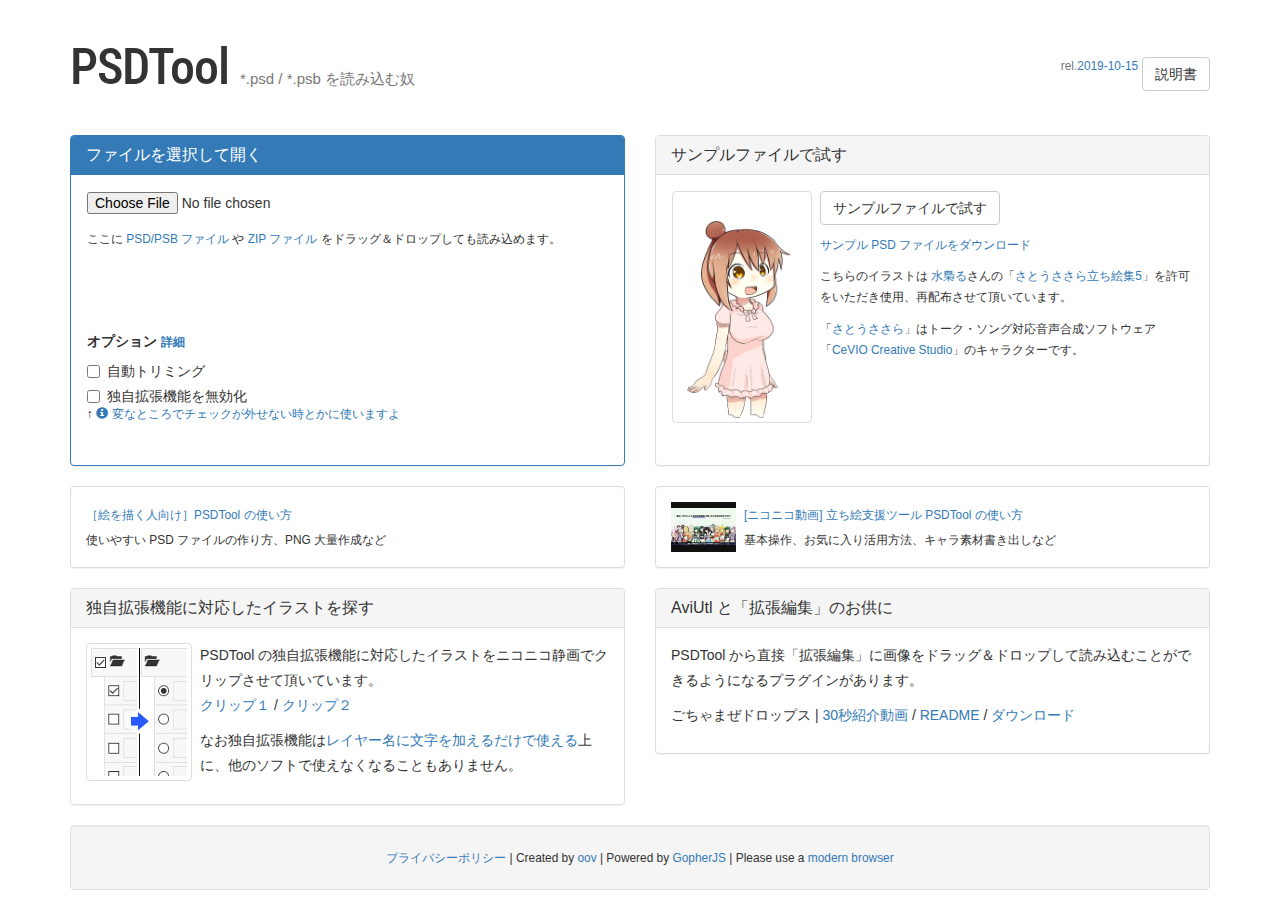
==== commit 7774c5e7: "update psdtool" ====
--- a/psdtool/index.html
+++ b/psdtool/index.html
@@ -28,10 +28,8 @@
 				</h1>
 			</div>
 			<div class="col-sm-5 text-nowrap psdtool-header">
-				<small class="text-muted">rel.<a href="manual.html#changes" target="manual">2018-06-14</a></small>
+				<small class="text-muted">rel.<a href="manual.html#changes" target="manual">2019-10-15</a></small>
 				<a href="manual.html" target="manual" class="btn btn-default">説明書</a>
-				<a href="https://docs.google.com/forms/d/1JUpD_i4e1-lR1CbeE_Lf_83jYGfzVNYg1Bjjn3hOAIw/viewform?entry.484637404=%E4%B8%8D%E5%85%B7%E5%90%88%E3%81%8C%E3%81%82%E3%81%A3%E3%81%9F&entry.1692870994"
-				    target="report" class="btn btn-default">問い合わせ</a>
 			</div>
 		</div>
 		<div id="error-report-ui" class="row">
@@ -48,7 +46,7 @@
 					<div class="panel-body">
 						<div id="dropzone">
 							<p>
-								<input type="file" accept=".psd,.zip">
+								<input type="file" accept="image/x-photoshop, application/zip, .psd, .psb, .zip">
 							</p>
 							<p><small>
 								ここに <a href="manual.html#supported-filetype" target="manual">PSD/PSB ファイル</a> や <a href="manual.html#supported-filetype-zip" target="manual">ZIP ファイル</a> をドラッグ＆ドロップしても読み込めます。
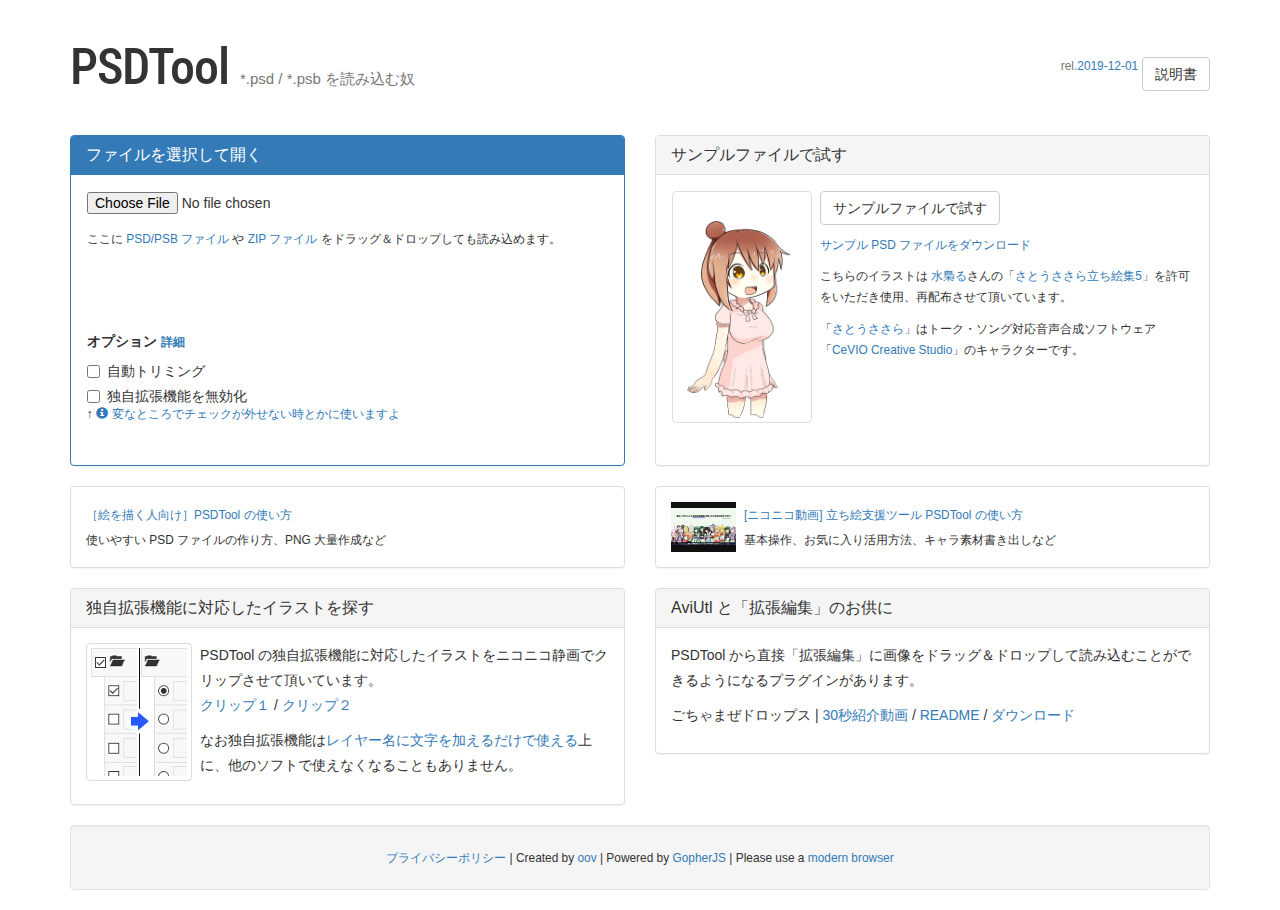
==== commit f50a36a9: "update psdtool" ====
--- a/psdtool/index.html
+++ b/psdtool/index.html
@@ -28,7 +28,7 @@
 				</h1>
 			</div>
 			<div class="col-sm-5 text-nowrap psdtool-header">
-				<small class="text-muted">rel.<a href="manual.html#changes" target="manual">2019-10-15</a></small>
+				<small class="text-muted">rel.<a href="manual.html#changes" target="manual">2019-12-01</a></small>
 				<a href="manual.html" target="manual" class="btn btn-default">説明書</a>
 			</div>
 		</div>
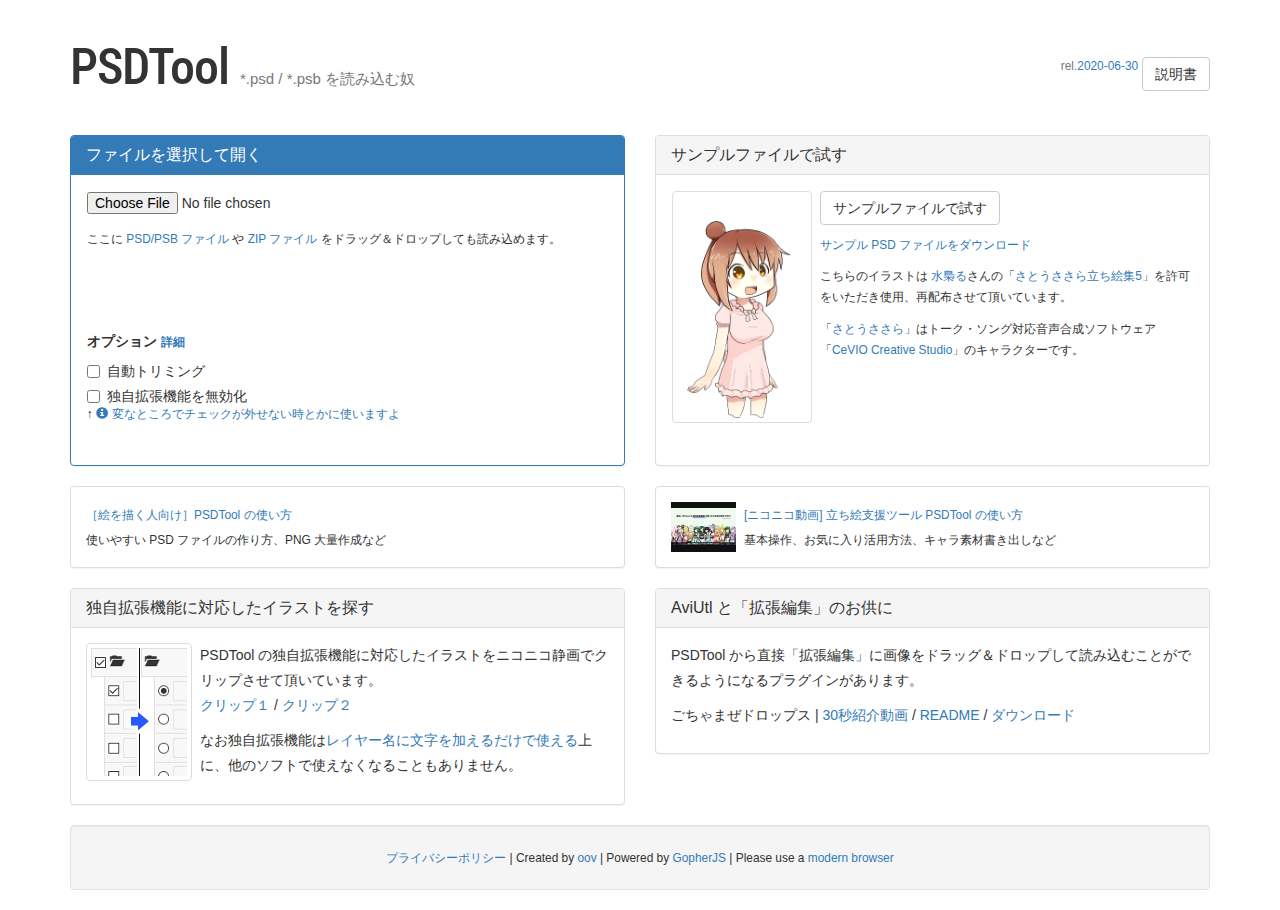
==== commit 37009d98: "update psdtool" ====
--- a/psdtool/index.html
+++ b/psdtool/index.html
@@ -28,7 +28,7 @@
 				</h1>
 			</div>
 			<div class="col-sm-5 text-nowrap psdtool-header">
-				<small class="text-muted">rel.<a href="manual.html#changes" target="manual">2019-12-01</a></small>
+				<small class="text-muted">rel.<a href="manual.html#changes" target="manual">2020-06-30</a></small>
 				<a href="manual.html" target="manual" class="btn btn-default">説明書</a>
 			</div>
 		</div>
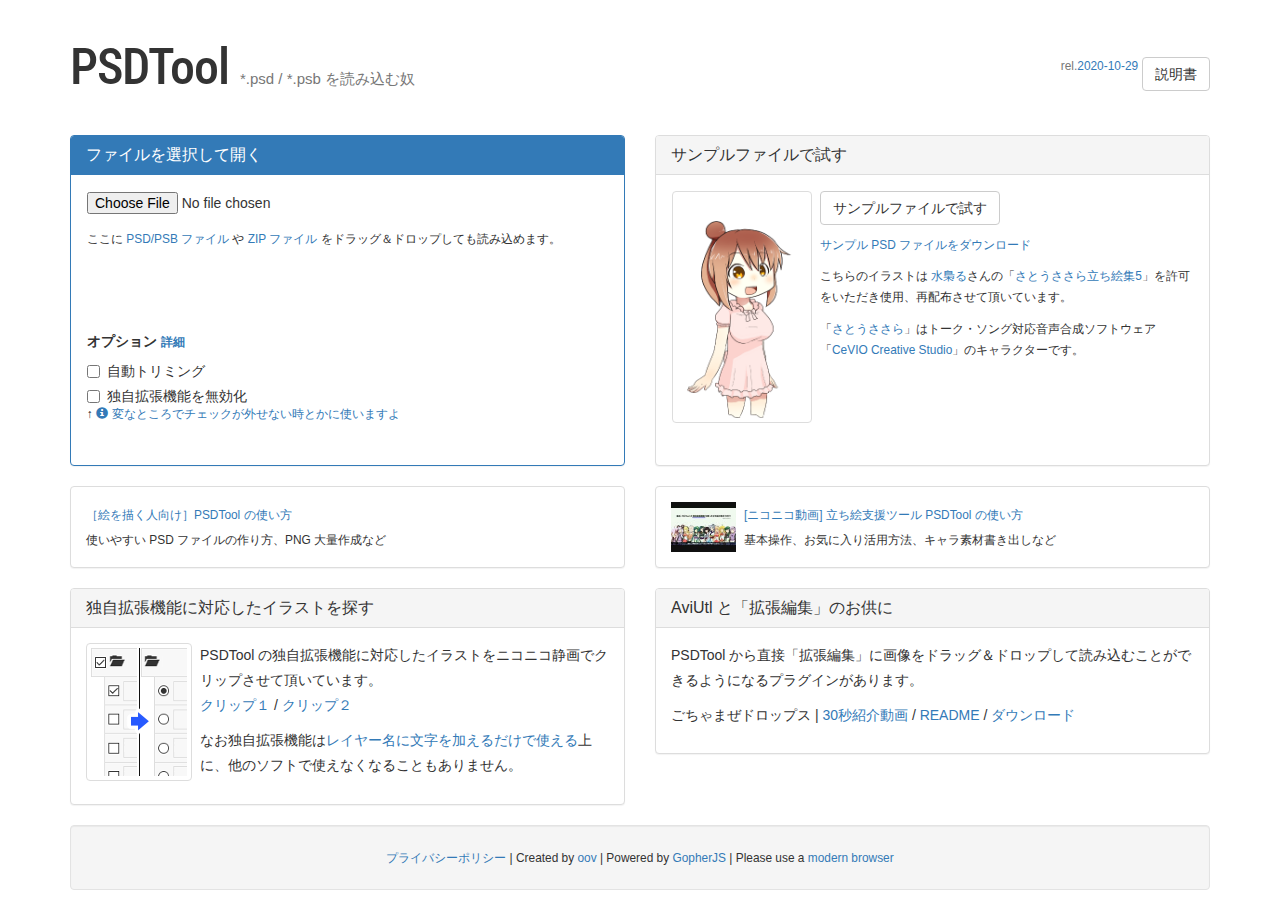
==== commit d0b96813: "update psdtool" ====
--- a/psdtool/index.html
+++ b/psdtool/index.html
@@ -28,7 +28,7 @@
 				</h1>
 			</div>
 			<div class="col-sm-5 text-nowrap psdtool-header">
-				<small class="text-muted">rel.<a href="manual.html#changes" target="manual">2020-06-30</a></small>
+				<small class="text-muted">rel.<a href="manual.html#changes" target="manual">2020-10-29</a></small>
 				<a href="manual.html" target="manual" class="btn btn-default">説明書</a>
 			</div>
 		</div>
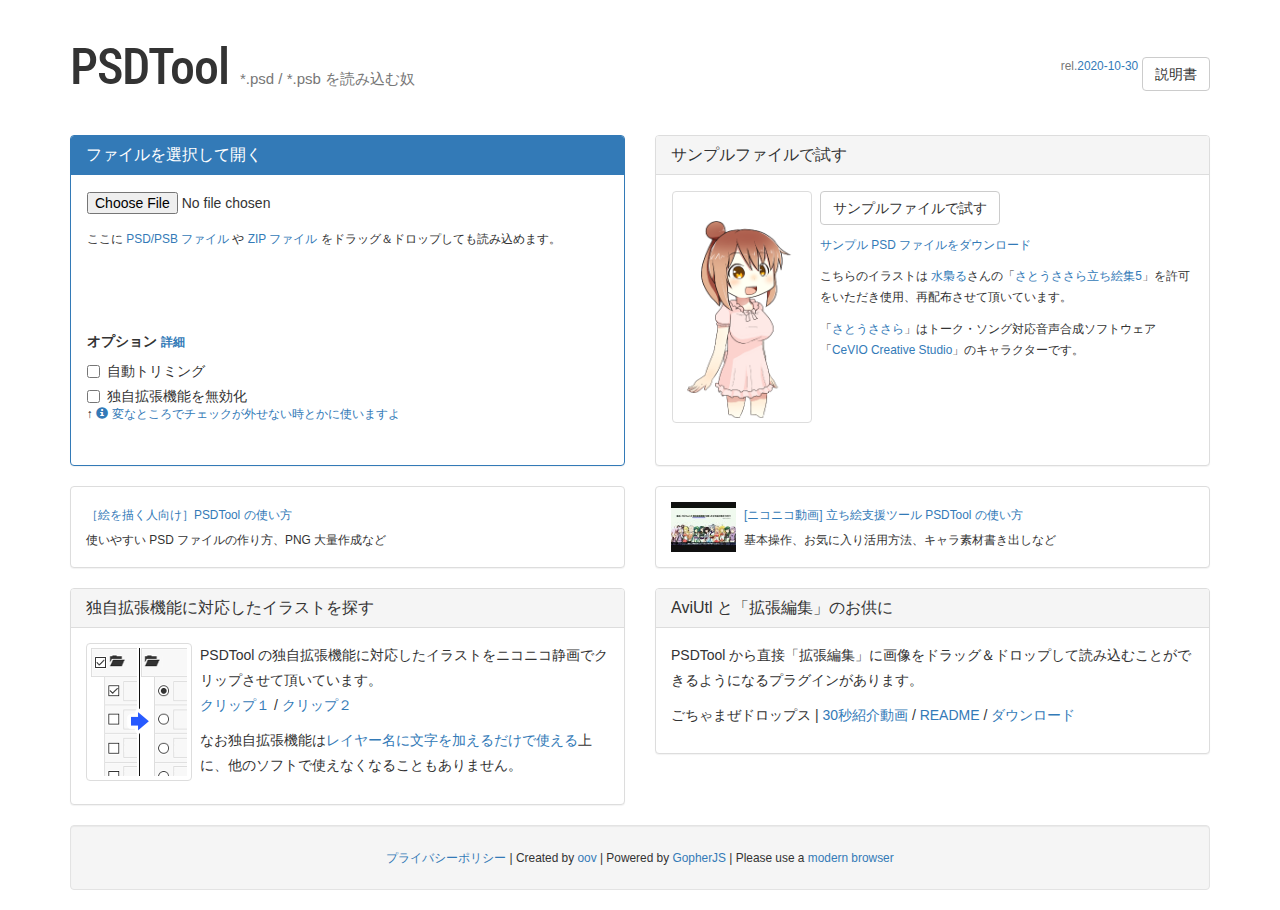
==== commit 3b087e2b: "update psdtool" ====
--- a/psdtool/index.html
+++ b/psdtool/index.html
@@ -28,7 +28,7 @@
 				</h1>
 			</div>
 			<div class="col-sm-5 text-nowrap psdtool-header">
-				<small class="text-muted">rel.<a href="manual.html#changes" target="manual">2020-10-29</a></small>
+				<small class="text-muted">rel.<a href="manual.html#changes" target="manual">2020-10-30</a></small>
 				<a href="manual.html" target="manual" class="btn btn-default">説明書</a>
 			</div>
 		</div>
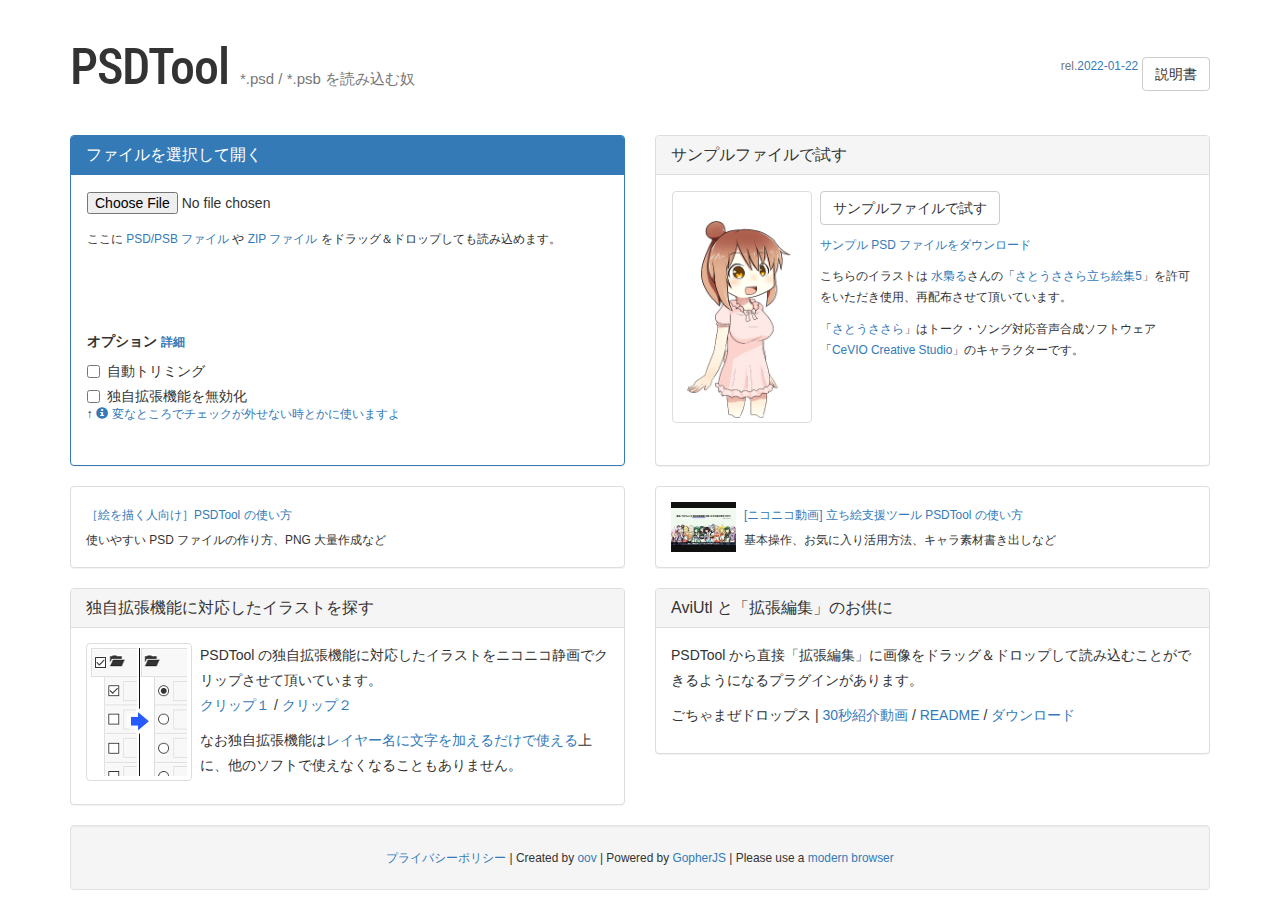
==== commit dc0ad70d: "update psdtool" ====
--- a/psdtool/index.html
+++ b/psdtool/index.html
@@ -28,7 +28,7 @@
 				</h1>
 			</div>
 			<div class="col-sm-5 text-nowrap psdtool-header">
-				<small class="text-muted">rel.<a href="manual.html#changes" target="manual">2020-10-30</a></small>
+				<small class="text-muted">rel.<a href="manual.html#changes" target="manual">2022-01-22</a></small>
 				<a href="manual.html" target="manual" class="btn btn-default">説明書</a>
 			</div>
 		</div>
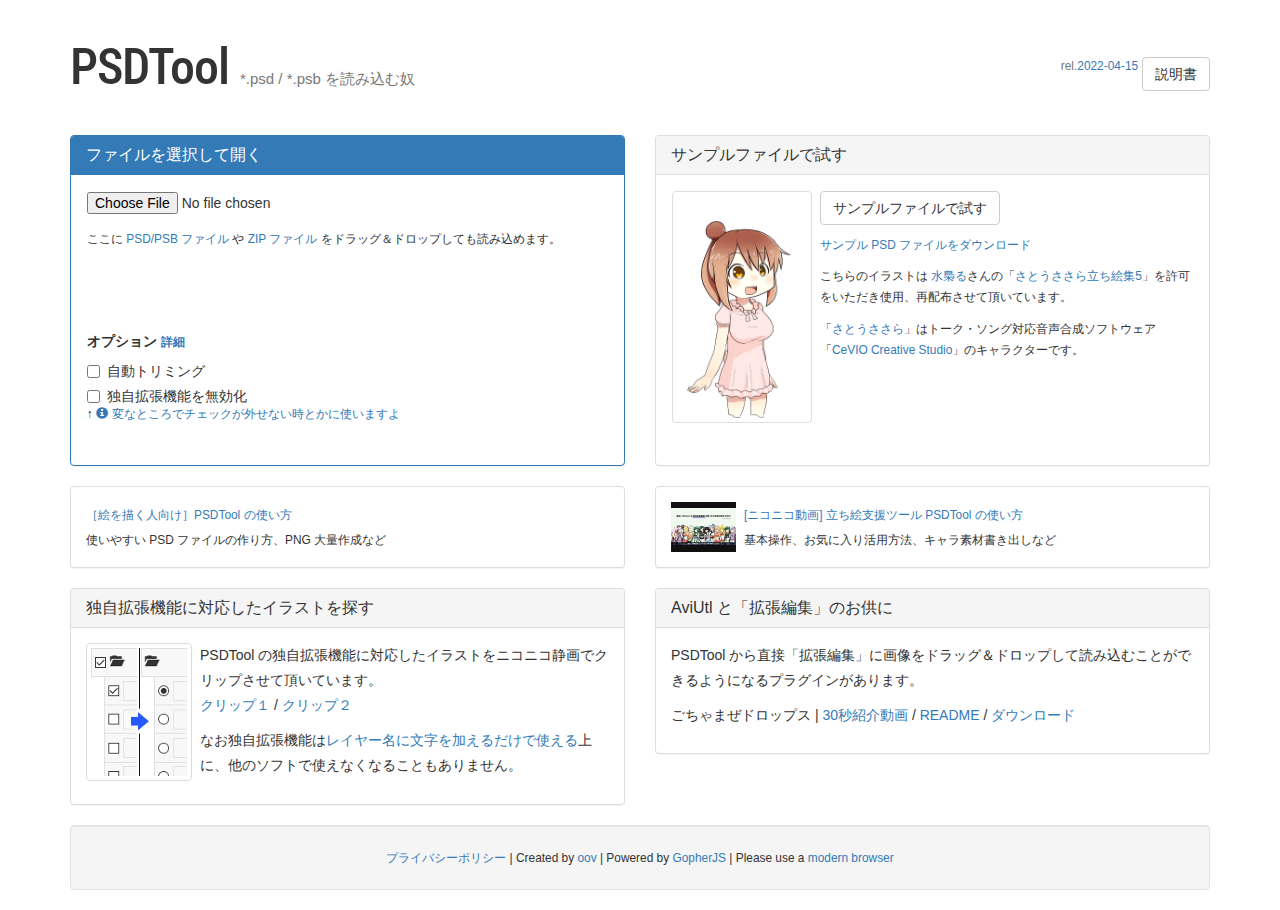
==== commit 1599d3b8: "update psdtool" ====
--- a/psdtool/index.html
+++ b/psdtool/index.html
@@ -28,7 +28,7 @@
 				</h1>
 			</div>
 			<div class="col-sm-5 text-nowrap psdtool-header">
-				<small class="text-muted">rel.<a href="manual.html#changes" target="manual">2022-01-22</a></small>
+				<small class="text-muted">rel.<a href="manual.html#changes" target="manual">2022-04-15</a></small>
 				<a href="manual.html" target="manual" class="btn btn-default">説明書</a>
 			</div>
 		</div>
